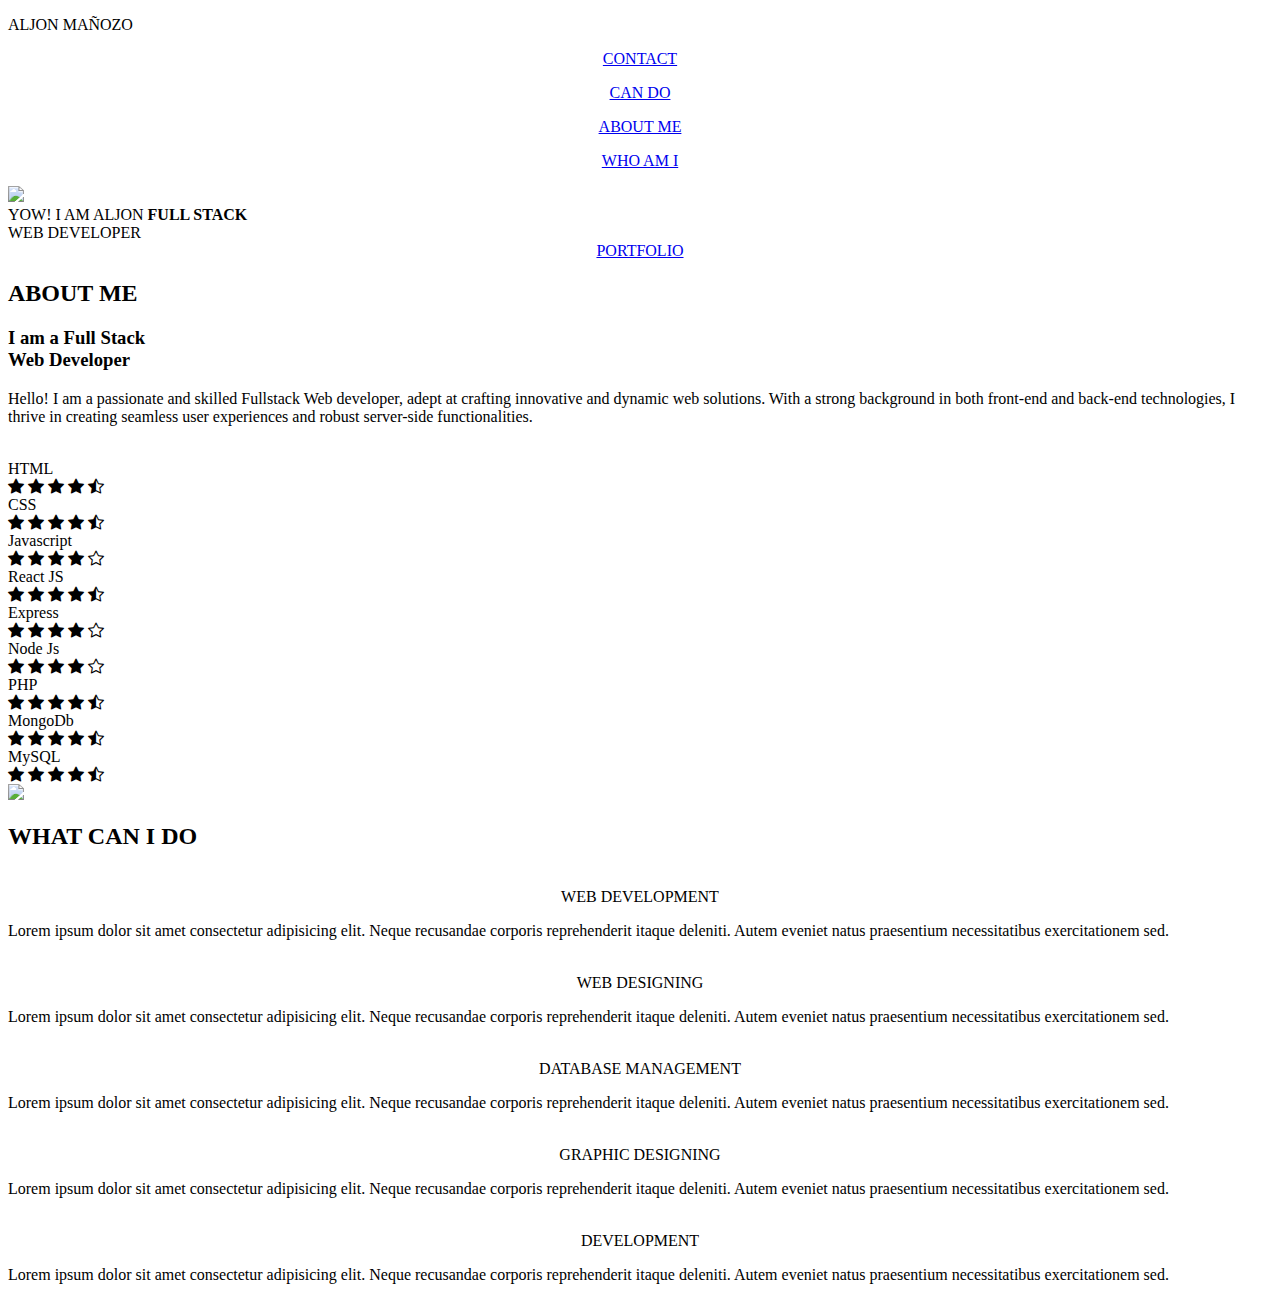
==== LandingPage.html @ 8fafa100 "Add files via upload" ====
<!DOCTYPE html>
<html lang="en">
<head>
    <meta charset="UTF-8">
    <meta name="viewport" content="width=device-width, initial-scale=1.0">
    <title>Aljon Mañozo</title>
    <link rel="stylesheet" href="./css/styles.css">
    <link rel="stylesheet" href="./css/styles2.css">
    <link href="https://cdn.jsdelivr.net/npm/bootstrap@5.3.1/dist/css/bootstrap.min.css" rel="stylesheet" integrity="sha384-4bw+/aepP/YC94hEpVNVgiZdgIC5+VKNBQNGCHeKRQN+PtmoHDEXuppvnDJzQIu9" crossorigin="anonymous">
   <link rel="stylesheet" href="https://cdn.jsdelivr.net/npm/bootstrap-icons@1.10.5/font/bootstrap-icons.css">
</head>
<body>
    <script src="https://cdn.jsdelivr.net/npm/bootstrap@5.3.1/dist/js/bootstrap.bundle.min.js" integrity="sha384-HwwvtgBNo3bZJJLYd8oVXjrBZt8cqVSpeBNS5n7C8IVInixGAoxmnlMuBnhbgrkm" crossorigin="anonymous"></script>

    <div class="Main">
        
        <header>
            <div class="TextLogo"><p>ALJON MAÑOZO</p></div>
            <div class="navlink"><a href="#Contact"><p><center>CONTACT</center></p></a></div>
            <div class="navlink"><a href="#Skills"><p><center>CAN DO</center></p></a></div>
            <div class="navlink"><a href="#AboutMe"><p><center>ABOUT ME</center></p></a></div>
            <div class="navlink"><a href="#Home"><p><center>WHO AM I</center></p></a></div>

        </header>
        <div class="ContentCon">

          <!--  --------------------------- HOME CONTENT--------------------------  -->
            <div id="Home" class="Content Box1">
                <div class="ProfilePic"><img src="./image/intro.png"></div>
                <div class="GreetingBox">
                    <div class="GreetContent">
                        <greet>YOW! I AM</greet>
                        <name>ALJON</name>
                        <profession><strong>FULL STACK</strong> </br>WEB DEVELOPER</profession>
                        <div class="PortfolioBut"><a href="#" ><center>PORTFOLIO</center></a></div>
                    </div>
                </div>

            </div>
            <!--  --------------------------- ABOUT CONTENT--------------------------  -->
            <div id="AboutMe" class="Content Box2">
                <div class="AboutBox1">
                    <h2>ABOUT ME</h2>
                    <h3>I am a Full Stack <br> Web Developer</h3>
                    <p>
                        Hello! I am a passionate and skilled Fullstack Web developer, adept at crafting innovative and dynamic web solutions. 
                        With a strong background in both front-end and back-end technologies, I thrive in creating seamless user experiences 
                        and robust server-side functionalities.
                        <br><br>
                    </p>
                    <div class="SkillRatings">
                        <div class="SkillBox">
                            <div class="SkillName">HTML</div>
                            <div class="SkillRate">
                                <i class="bi bi-star-fill"></i>
                                <i class="bi bi-star-fill"></i>
                                <i class="bi bi-star-fill"></i>
                                <i class="bi bi-star-fill"></i>
                                <i class="bi bi-star-half"></i>
                            </div>
                        </div>
                        <div class="SkillBox">
                            <div class="SkillName">CSS</div>
                            <div class="SkillRate">
                                <i class="bi bi-star-fill"></i>
                                <i class="bi bi-star-fill"></i>
                                <i class="bi bi-star-fill"></i>
                                <i class="bi bi-star-fill"></i>
                                <i class="bi bi-star-half"></i>
                            </div>
                        </div>
                        <div class="SkillBox">
                            <div class="SkillName">Javascript</div>
                            <div class="SkillRate">
                                <i class="bi bi-star-fill"></i>
                                <i class="bi bi-star-fill"></i>
                                <i class="bi bi-star-fill"></i>
                                <i class="bi bi-star-fill"></i>
                                <i class="bi bi-star"></i>
                            </div>
                        </div>
                        <div class="SkillBox">
                            <div class="SkillName">React JS</div>
                            <div class="SkillRate">
                                <i class="bi bi-star-fill"></i>
                                <i class="bi bi-star-fill"></i>
                                <i class="bi bi-star-fill"></i>
                                <i class="bi bi-star-fill"></i>
                                <i class="bi bi-star-half"></i>
                            </div>
                        </div>
                        <div class="SkillBox">
                            <div class="SkillName">Express</div>
                            <div class="SkillRate">
                                <i class="bi bi-star-fill"></i>
                                <i class="bi bi-star-fill"></i>
                                <i class="bi bi-star-fill"></i>
                                <i class="bi bi-star-fill"></i>
                                <i class="bi bi-star"></i>
                            </div>
                        </div>
                        <div class="SkillBox">
                            <div class="SkillName">Node Js</div>
                            <div class="SkillRate">
                                <i class="bi bi-star-fill"></i>
                                <i class="bi bi-star-fill"></i>
                                <i class="bi bi-star-fill"></i>
                                <i class="bi bi-star-fill"></i>
                                <i class="bi bi-star"></i>
                            </div>
                        </div>
                        <div class="SkillBox">
                            <div class="SkillName">PHP</div>
                            <div class="SkillRate">
                                <i class="bi bi-star-fill"></i>
                                <i class="bi bi-star-fill"></i>
                                <i class="bi bi-star-fill"></i>
                                <i class="bi bi-star-fill"></i>
                                <i class="bi bi-star-half"></i>
                            </div>
                        </div>
                        <div class="SkillBox">
                            <div class="SkillName">MongoDb</div>
                            <div class="SkillRate">
                                <i class="bi bi-star-fill"></i>
                                <i class="bi bi-star-fill"></i>
                                <i class="bi bi-star-fill"></i>
                                <i class="bi bi-star-fill"></i>
                                <i class="bi bi-star-half"></i>
                            </div>
                        </div>
                        <div class="SkillBox">
                            <div class="SkillName">MySQL</div>
                            <div class="SkillRate">
                                <i class="bi bi-star-fill"></i>
                                <i class="bi bi-star-fill"></i>
                                <i class="bi bi-star-fill"></i>
                                <i class="bi bi-star-fill"></i>
                                <i class="bi bi-star-half"></i>
                            </div>
                        </div>

                    </div>
                </div>

           <!--  --------------------------- ABOUT PHOTO CONTENT--------------------------  -->
                <div class="AboutBox2">
                    <div class="AboutPhoto">
                        <img src="./image/Profile3.png">

                    </div>
                </div>
           <!--  --------------------------- CAN DO CONTENT--------------------------  -->
            </div>
            <div id="Skills" class="Content Box3">
              <div class="ConLabel"><h2>WHAT CAN I DO</h2></div>
                <div class="CanDoMainBox">
                   
                    <div class="CanDoContent">

                        <div class="CanDoBox"> 
                            
                            <div class="CanDoImage">
                               <center><img src="./image/DevLogo.png" alt=""></center>
                            </div>
                            <div class="CanDoDescription">
                                <div class="Legend"><center>WEB DEVELOPMENT</center></div>
                                <p>Lorem ipsum dolor sit amet consectetur adipisicing elit. 
                                    Neque recusandae corporis reprehenderit itaque deleniti. 
                                    Autem eveniet natus praesentium necessitatibus exercitationem sed. 
                                </p>
                            </div>
                        </div>
                       
                        
                        <div class="CanDoBox"> 
                            
                            <div class="CanDoImage">
                               <center><img src="./image/DesignLogo.png" alt=""></center>
                            </div>
                            <div class="CanDoDescription">
                                <div class="Legend"><center> WEB DESIGNING</center></div>
                                <p>Lorem ipsum dolor sit amet consectetur adipisicing elit. 
                                    Neque recusandae corporis reprehenderit itaque deleniti. 
                                    Autem eveniet natus praesentium necessitatibus exercitationem sed. 
                                </p>
                            </div>
                        </div>

                        
                        <div class="CanDoBox"> 
                            
                            <div class="CanDoImage">
                               <center><img src="./image/DatabaseLogo.png" alt=""></center>
                            </div>
                            <div class="CanDoDescription">
                                <div class="Legend"><center>DATABASE MANAGEMENT</center></div>
                                <p>Lorem ipsum dolor sit amet consectetur adipisicing elit. 
                                    Neque recusandae corporis reprehenderit itaque deleniti. 
                                    Autem eveniet natus praesentium necessitatibus exercitationem sed. 
                                </p>
                            </div>
                        </div>
                        
                        <div class="CanDoBox"> 
                            
                            <div class="CanDoImage">
                               <center><img src="./image/GraphicLogo.png" alt=""></center>
                            </div>
                            <div class="CanDoDescription">
                                <div class="Legend"><center>GRAPHIC DESIGNING</center></div>
                                <p>Lorem ipsum dolor sit amet consectetur adipisicing elit. 
                                    Neque recusandae corporis reprehenderit itaque deleniti. 
                                    Autem eveniet natus praesentium necessitatibus exercitationem sed. 
                                </p>
                            </div>
                        </div>

                        
                        <div class="CanDoBox"> 
                            
                            <div class="CanDoImage">
                               <center><img src="./image/DevLogo.png" alt=""></center>
                            </div>
                            <div class="CanDoDescription">
                                <div class="Legend"><center>DEVELOPMENT</center></div>
                                <p>Lorem ipsum dolor sit amet consectetur adipisicing elit. 
                                    Neque recusandae corporis reprehenderit itaque deleniti. 
                                    Autem eveniet natus praesentium necessitatibus exercitationem sed. 
                                </p>
                            </div>
                        </div>
                    
                    </div>
                </div>

            </div>


         <!--  --------------------------- CONTACT CONTENT--------------------------  -->
            <div id="Contact" class="Content Box4">
            </div>
           
        </div>


        <!--  --------------------------- FOOTER CONTENT--------------------------  -->
        <footer>
        </footer>
    </div>


    
</body>
</html>
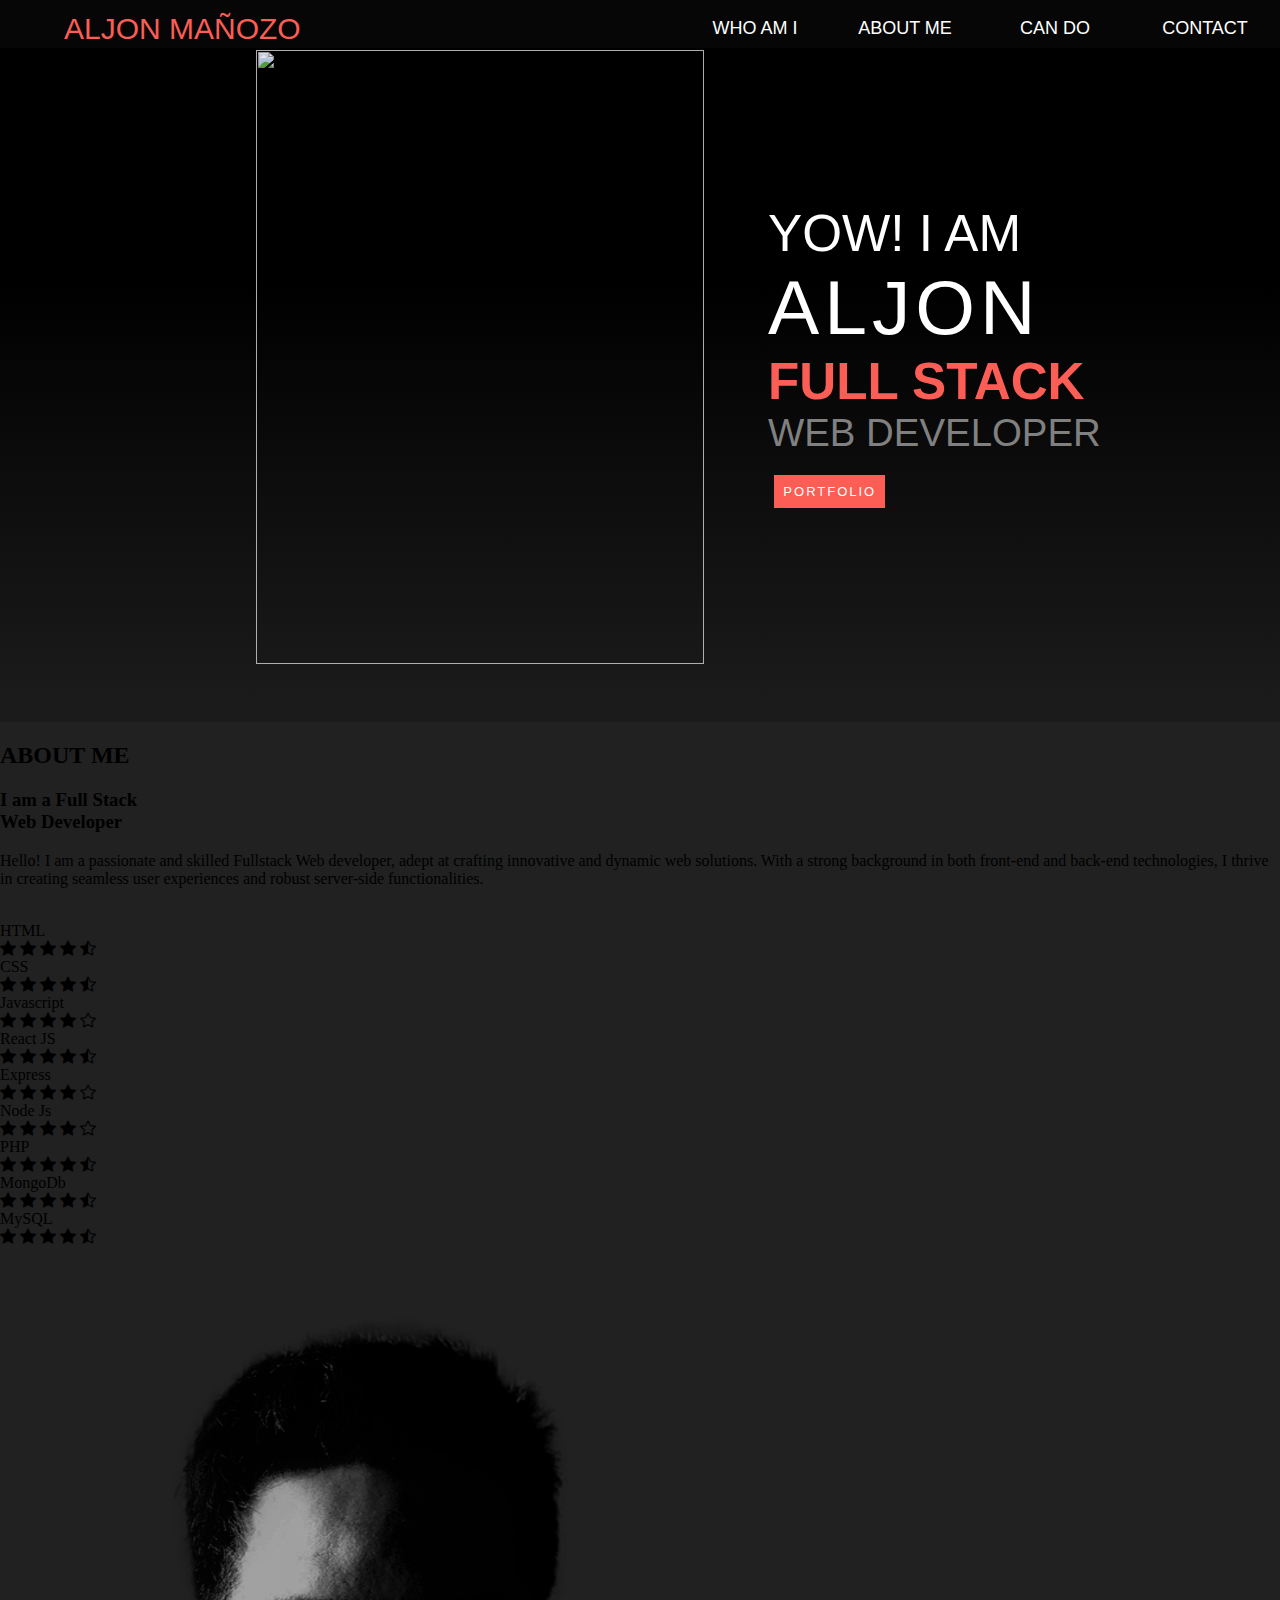
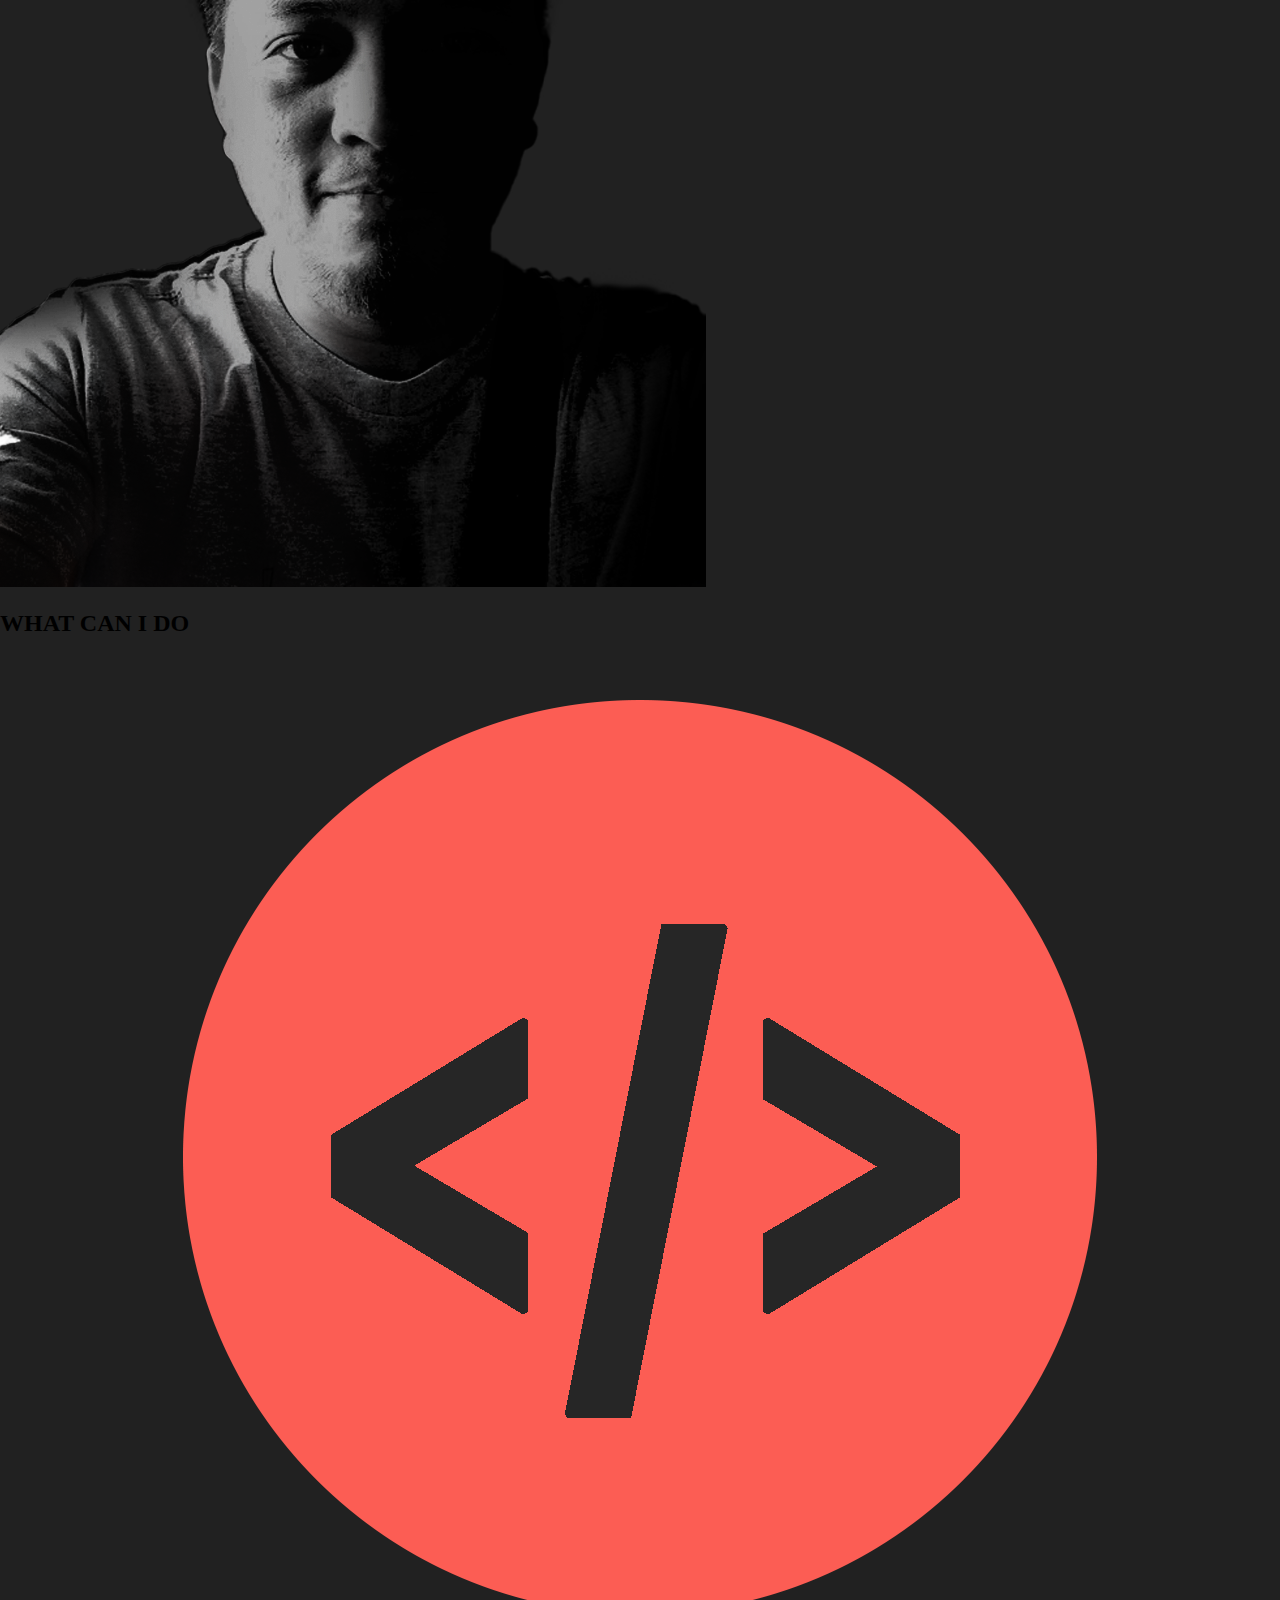
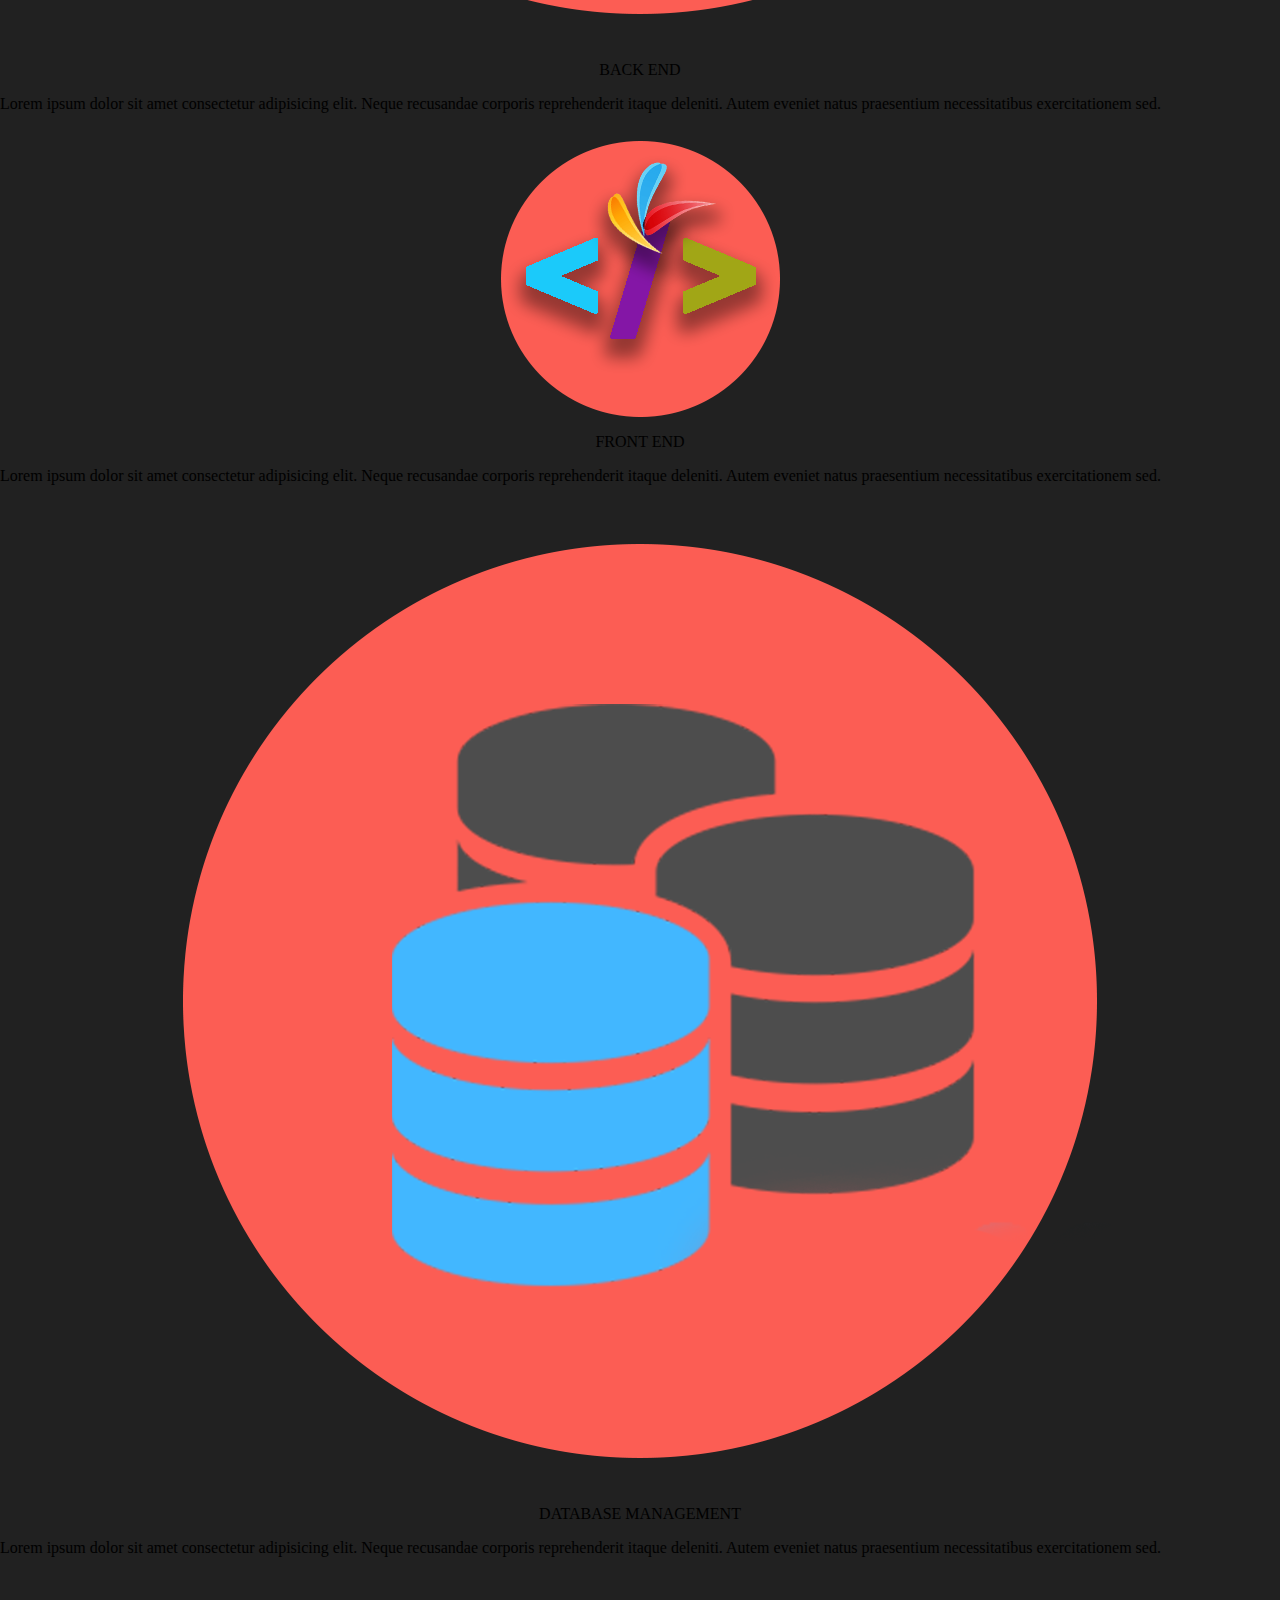
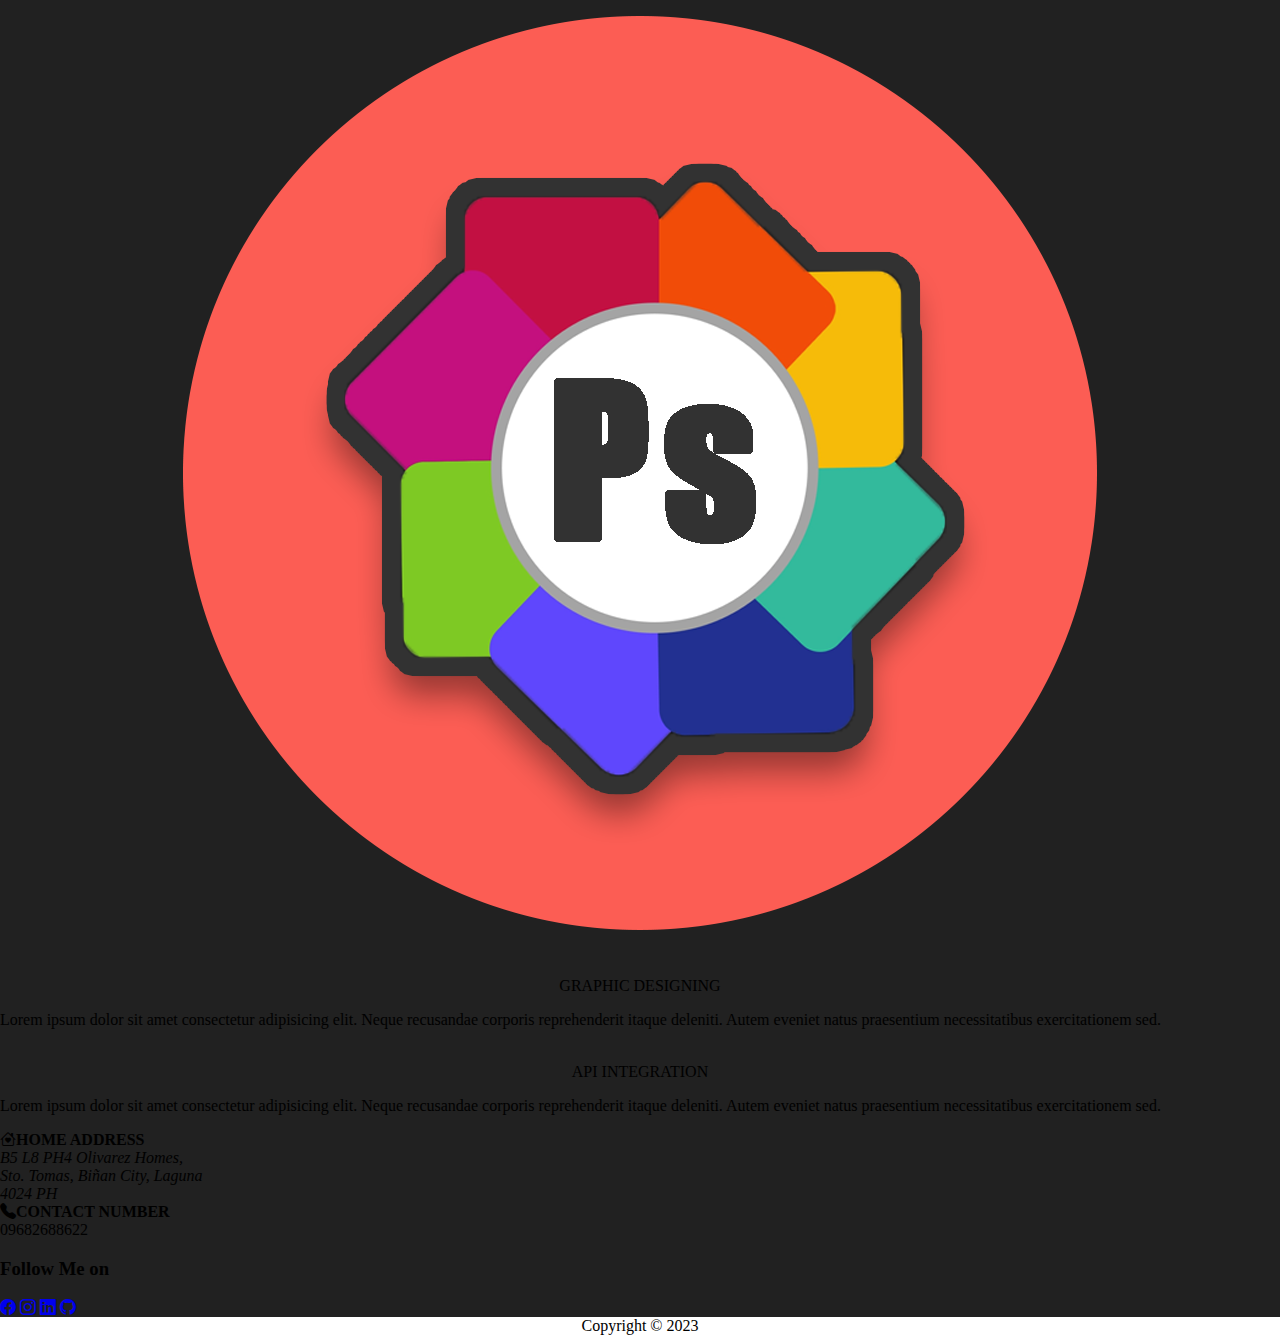
==== commit 117aa182: "Update LandingPage.html" ====
--- a/LandingPage.html
+++ b/LandingPage.html
@@ -8,6 +8,8 @@
     <link rel="stylesheet" href="./css/styles2.css">
     <link href="https://cdn.jsdelivr.net/npm/bootstrap@5.3.1/dist/css/bootstrap.min.css" rel="stylesheet" integrity="sha384-4bw+/aepP/YC94hEpVNVgiZdgIC5+VKNBQNGCHeKRQN+PtmoHDEXuppvnDJzQIu9" crossorigin="anonymous">
    <link rel="stylesheet" href="https://cdn.jsdelivr.net/npm/bootstrap-icons@1.10.5/font/bootstrap-icons.css">
+    
+
 </head>
 <body>
     <script src="https://cdn.jsdelivr.net/npm/bootstrap@5.3.1/dist/js/bootstrap.bundle.min.js" integrity="sha384-HwwvtgBNo3bZJJLYd8oVXjrBZt8cqVSpeBNS5n7C8IVInixGAoxmnlMuBnhbgrkm" crossorigin="anonymous"></script>
@@ -158,13 +160,13 @@
                    
                     <div class="CanDoContent">
 
-                        <div class="CanDoBox"> 
+                        <div class="CanDoBox hover-rotate"> 
                             
                             <div class="CanDoImage">
                                <center><img src="./image/DevLogo.png" alt=""></center>
                             </div>
                             <div class="CanDoDescription">
-                                <div class="Legend"><center>WEB DEVELOPMENT</center></div>
+                                <div class="Legend"><center>BACK END</center></div>
                                 <p>Lorem ipsum dolor sit amet consectetur adipisicing elit. 
                                     Neque recusandae corporis reprehenderit itaque deleniti. 
                                     Autem eveniet natus praesentium necessitatibus exercitationem sed. 
@@ -173,22 +175,22 @@
                         </div>
                        
                         
-                        <div class="CanDoBox"> 
+                        <div class="CanDoBox hover-rotate"> 
                             
                             <div class="CanDoImage">
                                <center><img src="./image/DesignLogo.png" alt=""></center>
                             </div>
                             <div class="CanDoDescription">
-                                <div class="Legend"><center> WEB DESIGNING</center></div>
-                                <p>Lorem ipsum dolor sit amet consectetur adipisicing elit. 
-                                    Neque recusandae corporis reprehenderit itaque deleniti. 
-                                    Autem eveniet natus praesentium necessitatibus exercitationem sed. 
-                                </p>
-                            </div>
-                        </div>
-
-                        
-                        <div class="CanDoBox"> 
+                                <div class="Legend"><center>FRONT END</center></div>
+                                <p>Lorem ipsum dolor sit amet consectetur adipisicing elit. 
+                                    Neque recusandae corporis reprehenderit itaque deleniti. 
+                                    Autem eveniet natus praesentium necessitatibus exercitationem sed. 
+                                </p>
+                            </div>
+                        </div>
+
+                        
+                        <div class="CanDoBox hover-rotate"> 
                             
                             <div class="CanDoImage">
                                <center><img src="./image/DatabaseLogo.png" alt=""></center>
@@ -202,7 +204,7 @@
                             </div>
                         </div>
                         
-                        <div class="CanDoBox"> 
+                        <div class="CanDoBox hover-rotate"> 
                             
                             <div class="CanDoImage">
                                <center><img src="./image/GraphicLogo.png" alt=""></center>
@@ -217,13 +219,13 @@
                         </div>
 
                         
-                        <div class="CanDoBox"> 
-                            
-                            <div class="CanDoImage">
-                               <center><img src="./image/DevLogo.png" alt=""></center>
-                            </div>
-                            <div class="CanDoDescription">
-                                <div class="Legend"><center>DEVELOPMENT</center></div>
+                        <div class="CanDoBox hover-rotate"> 
+                            
+                            <div class="CanDoImage">
+                               <center><img src="./image/API-LOGO.png" alt=""></center>
+                            </div>
+                            <div class="CanDoDescription">
+                                <div class="Legend"><center>API INTEGRATION</center></div>
                                 <p>Lorem ipsum dolor sit amet consectetur adipisicing elit. 
                                     Neque recusandae corporis reprehenderit itaque deleniti. 
                                     Autem eveniet natus praesentium necessitatibus exercitationem sed. 
@@ -239,6 +241,32 @@
 
          <!--  --------------------------- CONTACT CONTENT--------------------------  -->
             <div id="Contact" class="Content Box4">
+                <div class="ContactBox1">
+                    <div class="ContactAddBox">
+                        <div class="HomeAddBox">
+                            <div class="HomeIcon"><i class="bi bi-house-heart"></i><strong>HOME ADDRESS</strong></div>
+                            <div class="HomeDetails"><em>B5 L8 PH4 Olivarez Homes, </br>Sto. Tomas, Biñan City, Laguna  </br>4024 PH</em></div>
+                    
+                        </div>
+                        <div class="ContactNumBox">
+                            <div class="NumIcon"><i class="bi bi-telephone-fill"><strong></i>CONTACT NUMBER</strong></div>
+                            <div class="NumDetails">09682688622</div>
+                        </div>
+                    </div>
+
+                </div>
+                
+                <div class="ContactBox2">
+                    <div class="FollowBox"> <h3>Follow Me on </h3></div>
+                    <div class="ContactLogoBox">  
+                        <a href="#"><i class="conlogo bi bi-facebook"></i></a>
+                        <a href="#"><i class="conlogo bi bi-instagram"></i></a>
+                        <a href="#"><i class="conlogo bi bi-linkedin"></i></a>
+                        <a href="#"><i class="conlogo bi bi-github"></i></a>
+                    </div>  
+
+                </div>
+
             </div>
            
         </div>
@@ -246,10 +274,11 @@
 
         <!--  --------------------------- FOOTER CONTENT--------------------------  -->
         <footer>
+            <center>Copyright &copy 2023</center>
         </footer>
     </div>
 
 
     
 </body>
-</html>+</html>
--- a/css/styles.css
+++ b/css/styles.css
@@ -0,0 +1,203 @@
+
+:root{
+    --darkblack: #060606;
+    --black: #212121;
+    --darkgray: #525252;
+    --blue: #0a6aba;
+    --blue2: #208dfb;
+    --redorange: #FC5D54;
+}
+body{
+    margin: 0;
+}
+.Main{
+    margin: 0;
+}
+
+/* navigation Here */
+
+@media screen and (max-width: 1500px){
+    
+    .navlink a {
+        font-size: 18px !important;
+    }
+}
+
+
+@media screen and (max-width: 800px){
+    
+    .TextLogo p{
+        margin-top: 15% !important;
+}
+    .TextLogo{
+        font-size: 20px !important;
+    } 
+    .navlink{
+        width: 100px !important;
+    }
+    .navlink a {
+        font-size: 14px !important;
+    }
+}
+header{
+    background-color: var(--darkblack);
+    width: 100%;
+    height: 3.5vw;
+    position: fixed;
+    min-height: 48px;
+    z-index: 1
+}
+
+.navlink{
+    float: right;
+    width: 150px;
+}
+.navlink a{
+    font-size: 1vw;
+    text-decoration: none;
+    color: white;
+    font-family: 'Franklin Gothic Medium', 'Arial Narrow', Arial, sans-serif;
+}
+.navlink a:hover{
+    color: var(--redorange);
+}
+
+.TextLogo{
+    float: left;
+    color: var(--redorange);
+    font-family: 'Franklin Gothic Medium', 'Arial Narrow', Arial, sans-serif;
+    height: 100%;
+    margin-left: 5%;
+    font-size: 30px;
+}
+
+.TextLogo p{
+    margin-top: 5%;
+}
+
+
+
+/* Content Here*/
+.ContentCon{
+    float: left;
+    flex-direction: column;
+    width: 100%;
+    background-color: var(--black);
+
+}
+.Content{
+    float:left;
+    width: 100%;
+}
+
+
+/* Box1 */
+
+@media screen and (max-width: 1500px) {
+    
+    .PortfolioBut center {
+        font-size: 13px;
+    }    
+    .Box1{
+        padding-top: 50px !important;
+
+    }
+   
+}
+
+
+@media screen and (max-width: 600px) {
+    
+    .Box1{
+        padding-top: 50px !important;
+
+    }
+   
+    .PortfolioBut center {
+        width: 70px !important;
+        height: 10px;
+        font-size: 10px;
+    }    
+    
+    .PortfolioBut {
+    }
+}
+.Box1{
+    padding-top: 80px;
+    display: flex;
+    height: 52.5vw; 
+    background: rgb(0,0,0);
+    background: linear-gradient(0deg, rgba(0,0,0,1) 0%, 
+                                    rgba(28,28,28,1) 0%, 
+                                    rgba(0,0,0,1) 61%);
+}
+.ProfilePic{
+    flex: 2;
+}
+.ProfilePic img{
+    width: 35vw;
+    height: 48vw;
+    margin-left: 50% !important;
+    opacity: 90%;
+}
+
+.GreetingBox{
+    flex: 2;
+    top: 38%;
+    margin-left: 20%;
+}
+.GreetContent{
+    height: 100%;
+    padding-top: 30%;
+}
+greet{
+    font-size: 4vw;  
+}
+greet, name, profession{
+    color:white;   
+    font-family: 'Franklin Gothic Medium', 'Arial Narrow', Arial, sans-serif;
+}
+
+profession{
+    color: gray;
+    display: block;
+    font-size: 3vw;   
+}
+profession strong{
+    color: var(--redorange);
+    font-size: 4vw;   
+}
+name{
+    display: block;
+    letter-spacing: 5px;
+    font-size: 6vw;  
+}
+
+.PortfolioBut {
+    min-width: 100px;
+    height: 10%;
+    min-height: 30px;
+    max-height: 60px;
+    float: left;
+    margin-top:4%;
+    margin-left: 0.5vw;
+    font-size: 1vw;
+}
+
+.PortfolioBut center{
+    padding: 0.7vw;
+    background-color: var(--redorange);
+    color: white;
+    letter-spacing: 2px;
+    font-family: 'Franklin Gothic Medium', 'Arial Narrow', Arial, sans-serif;
+}
+.PortfolioBut a{
+    text-decoration: none;
+}
+.PortfolioBut center:hover{
+    background-color: gray;
+}
+
+.PortfolioBut center{
+    
+}